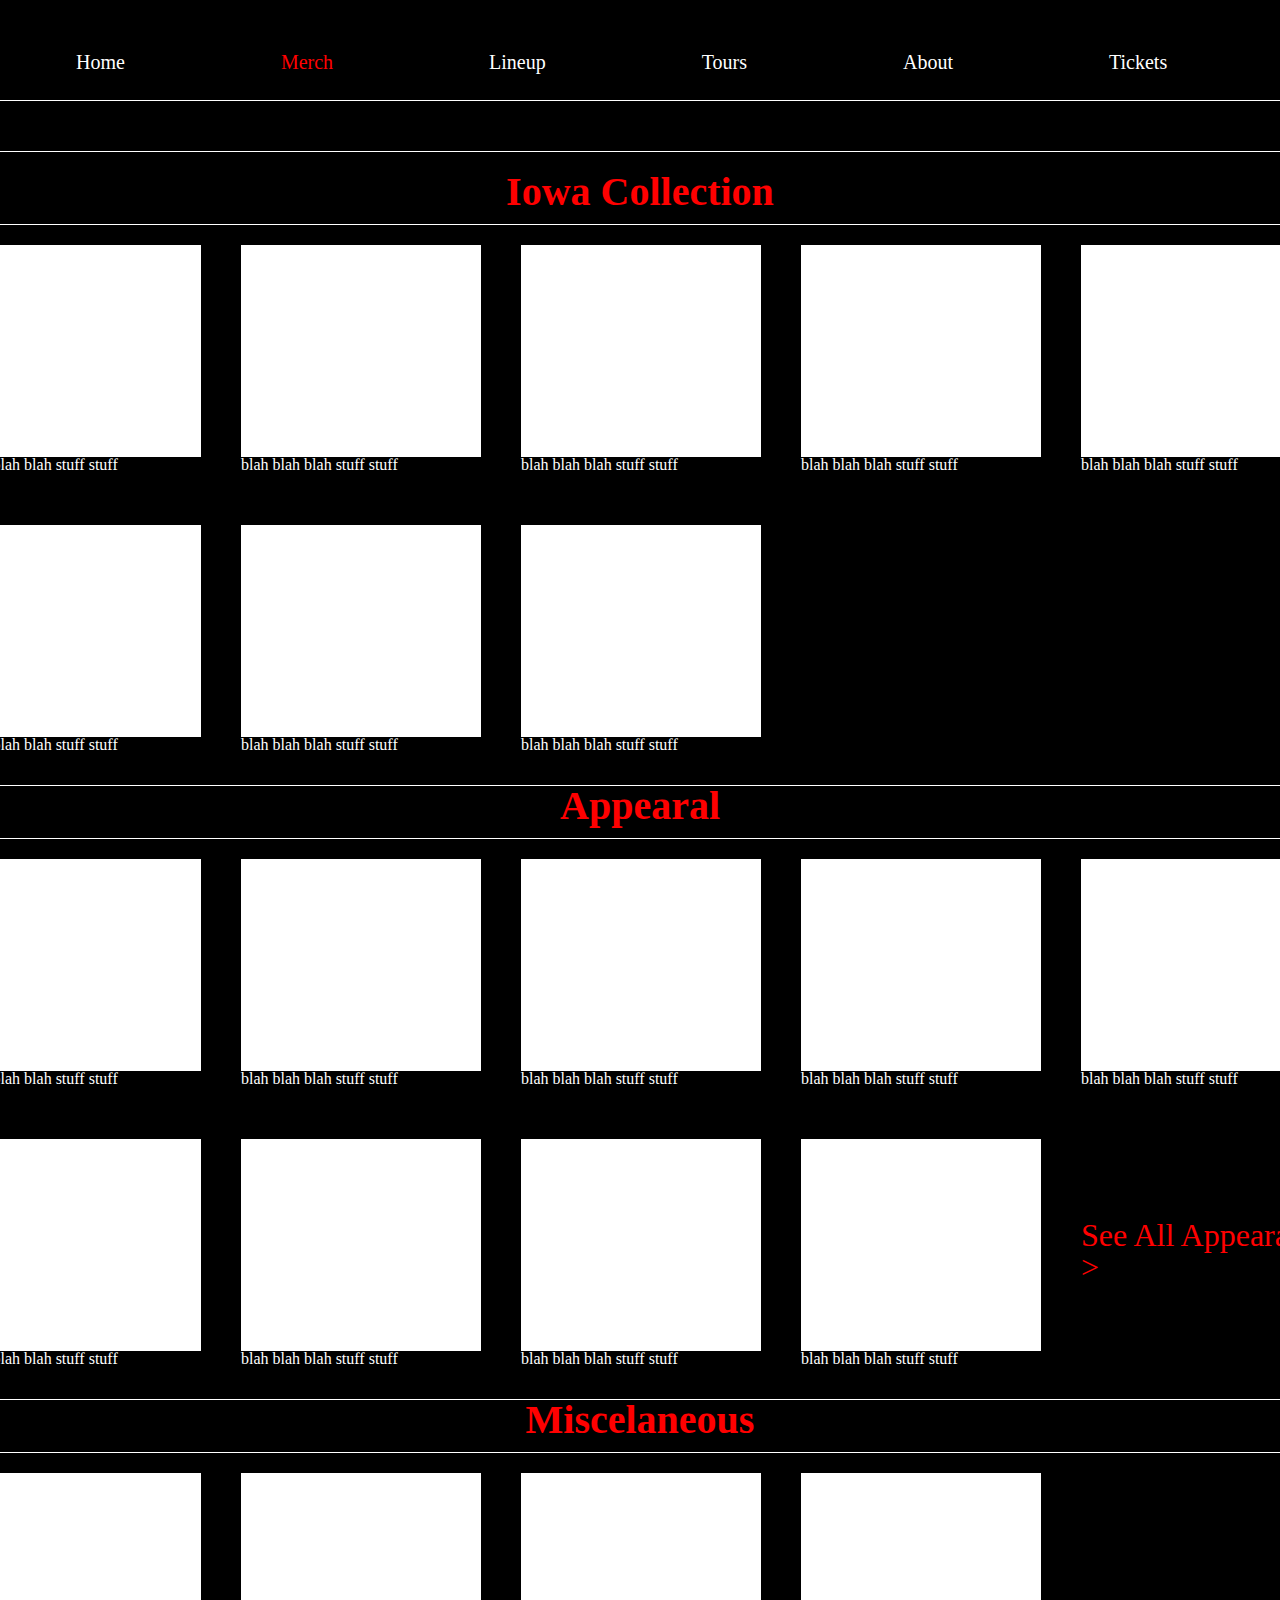
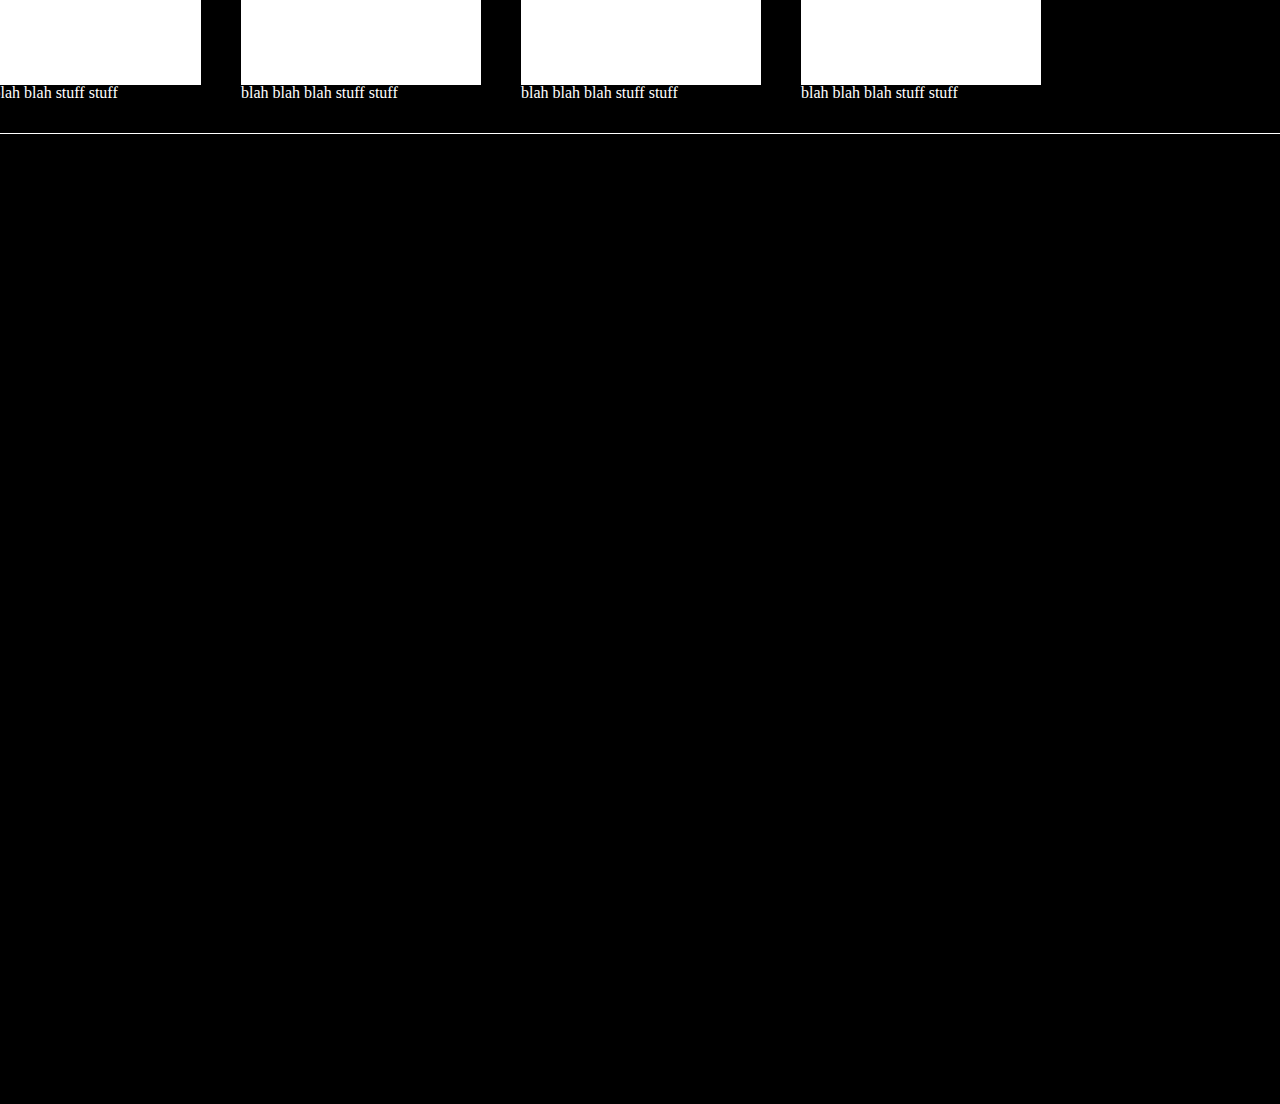
==== merch.html @ 26bb8fdd "Add files via upload" ====
<!DOCTYPE html>
<html>
	<head>
		<meta charset="UTF-8">

		<!-- CSS Files -->
		<link rel="stylesheet" href="css/reset.css" />
		<link rel="stylesheet" href="css/merchstyle.css" />

		<!-- All JS Files -->
		<script type="text/javascript" src="js/script.js"></script>
	
		<title>merch</title>
	
	</head>

	<body>
		<div class="whole">
			<div class="menu">
				<a class="link home" href="index.html" target="_blank">Home</a>
				<a class="link capitalism" href="merch.html" target="_blank">Merch</a>
				<a class="link lineup" href="" target="_blank">Lineup</a>
				<!-- <a class="link photos" href="" target="_blank">Photos</a> -->
				<a class="link tours" href="" target="_blank">Tours</a>
				<a class="link about" href="" target="_blank">About</a>
				<a class="link tickets" href="" target="_blank">Tickets</a>
			</div>

			<div class="bar"></div>

			<div class="contents capitalism2">
				<h1 class="section iowa">Iowa Collection</h1>
				<div class="box iowaBox">
					<div class="row iowaRow01">
						<div class="itemLeft iowaLeft01">
							<div class="preview iowaPre01"></div>
							<p class="itemInfo iowaInfo01">blah blah blah stuff stuff</p>
						</div>
						<div class="item iowaThing02">
							<div class="preview iowaPre02"></div>
							<p class="itemInfo iowaInfo02">blah blah blah stuff stuff</p>
						</div>
						<div class="item iowaThing03">
							<div class="preview iowaPre03"></div>
							<p class="itemInfo iowaInfo03">blah blah blah stuff stuff</p>
						</div>
						<div class="item iowaThing04">
							<div class="preview iowaPre04"></div>
							<p class="itemInfo iowaInfo05">blah blah blah stuff stuff</p>
						</div>
						<div class="item iowaThing05">
							<div class="preview iowaPre05"></div>
							<p class="itemInfo iowaInfo05">blah blah blah stuff stuff</p>
						</div>
					</div>

					<div class="row iowaRow02">
						<div class="itemLeft iowaLeft02">
							<div class="preview iowaPre06"></div>
							<p class="itemInfo iowaInfo06">blah blah blah stuff stuff</p>
						</div>
						<div class="item iowaThing06">
							<div class="preview iowaPre07"></div>
							<p class="itemInfo iowaInfo07">blah blah blah stuff stuff</p>
						</div>
						<div class="item iowaThing07">
							<div class="preview iowaPre08"></div>
							<p class="itemInfo iowaInfo08">blah blah blah stuff stuff</p>
						</div>
					</div>
				</div>


				<h1 class="section appearal">Appearal</h1>
				<div class="box appearalBox">
					<div class="row appearalRow01">
						<div class="itemLeft appLeft01">
							<div class="preview appPre01"></div>
							<div class="itemInfo appInfo01"> blah blah blah stuff stuff</div>
						</div>
						<div class="item appItem02">
							<div class="preview appPre02"></div>
							<div class="itemInfo appInfo02"> blah blah blah stuff stuff</div>
						</div>
						<div class="item appItem03">
							<div class="preview appPre03"></div>
							<div class="itemInfo appInfo03"> blah blah blah stuff stuff</div>
						</div>
						<div class="item appItem04">
							<div class="preview appPre04"></div>
							<div class="itemInfo appInfo04"> blah blah blah stuff stuff</div>
						</div>
						<div class="item appItem05">
							<div class="preview appPre05"></div>
							<div class="itemInfo appInfo05"> blah blah blah stuff stuff</div>
						</div>
					</div>
					<div class="row appearalRow02">
						<div class="itemLeft appLeft02">
							<div class="preview appPre06"></div>
							<div class="itemInfo appInfo06"> blah blah blah stuff stuff</div>
						</div>
						<div class="item appItem07">
							<div class="preview appPre07"></div>
							<div class="itemInfo appInfo07"> blah blah blah stuff stuff</div>
						</div>
						<div class="item appItem08">
							<div class="preview appPre08"></div>
							<div class="itemInfo appInfo08"> blah blah blah stuff stuff</div>
						</div>
						<div class="item appItem09">
							<div class="preview appPre09"></div>
							<div class="itemInfo appInfo09"> blah blah blah stuff stuff</div>
						</div>
						<div class="item appItem10">
							<a class="seeAll appAll" href="" target="_blank">See All Appearal ></a>
						</div>
					</div>
				</div>


				<h1 class="section misc">Miscelaneous</h1>
				<div class="box miscBox">
					<div class="row miscRow01">
						<div class="itemLeft miscLeft01">
							<div class="preview miscPre01"></div>
							<div class="itemInfo miscInfo01"> blah blah blah stuff stuff</div>
						</div>
						<div class="item miscItem02">
							<div class="preview miscPre02"></div>
							<div class="itemInfo miscInfo02"> blah blah blah stuff stuff</div>
						</div>
						<div class="item miscItem03">
							<div class="preview miscPre03"></div>
							<div class="itemInfo miscInfo03"> blah blah blah stuff stuff</div>
						</div>
						<div class="item miscItem04">
							<div class="preview miscPre04"></div>
							<div class="itemInfo miscInfo04"> blah blah blah stuff stuff</div>
						</div>
					</div>
				</div>

			</div>
		</div>
	</body>
</html>
---- css/merchstyle.css ----
.whole {
    width: 100vw;
    height: 2704px;
    background: black;
}

.menu {
    width: 1440px;
    height: 100px;
    /* background: red; */
    left: 50%;
    top: 0px;
    transform: translate(-50%, 0%);
    position: relative;
    border-bottom: grey 10px;
}

.link {
    color: white;
    float: left;
    margin-left: 156px;
    margin-top: 52px;
    text-align: center;
    left: 50%;
    font-size: 20px;
    text-decoration: none;
}

.capitalism {
    color: red;
}

.bar {
    width: 1440px;
    height: 50px;
    /* background: url(../images/biglogo.webp);     Replace with text Merch*/
    background-size: 100%;
    /* margin-left: 10px;
    margin-right: 10px; */
    left: 50%;
    top: 0px;
    transform: translate(-50%, 0%);
    position: relative;
    border: solid 1px white;
}


.contents {
    width: 1440px;
    height: 312px;
    /* border: solid white 1px; */
    left: 50%;
    transform: translate(-50%, 0%);
    position: relative;
    margin-top: 20px;
}

.section {
    font-size: 40px;
    color: red;
    text-align: center;
}

.iowaBox {
    width: 1440px;
    height: 560px;
    border: solid white 1px;
    margin-top: 12px;
}

.row {
    width: 1440px;
    height: 280px;
    /* border: solid white 1px; */
    float: left;
}

.itemLeft {
    width: 240px;
    height: 240px;
    /* background: white; */
    float: left;
    margin-left: 40px;
    margin-right: 20px;
    margin-top: 20px;
    margin-bottom: 20px;
    /* border: solid 1px white; */
}

.item {
    width: 240px;
    height: 240px;
    /* background: white; */
    margin: 20px; /*change back to 20 after removing borders*/
    float: left;
    /* border: solid 1px white; */
}

.preview {
    width: 240px;
    height: 212px;
    background: white;
}

.itemInfo {
    color: white;
}

.seeAll {
    font-size: 32px;
    color: red;
    /* text-align: center; */
    text-decoration: none;
    top: 80px;
    position: relative;
}

.appearalBox {
    width: 1440px;
    height: 560px;
    border: solid white 1px;
    margin-top: 12px;
}

.miscBox {
    width: 1440px;
    height: 280px;
    border: solid white 1px;
    margin-top: 12px;
}
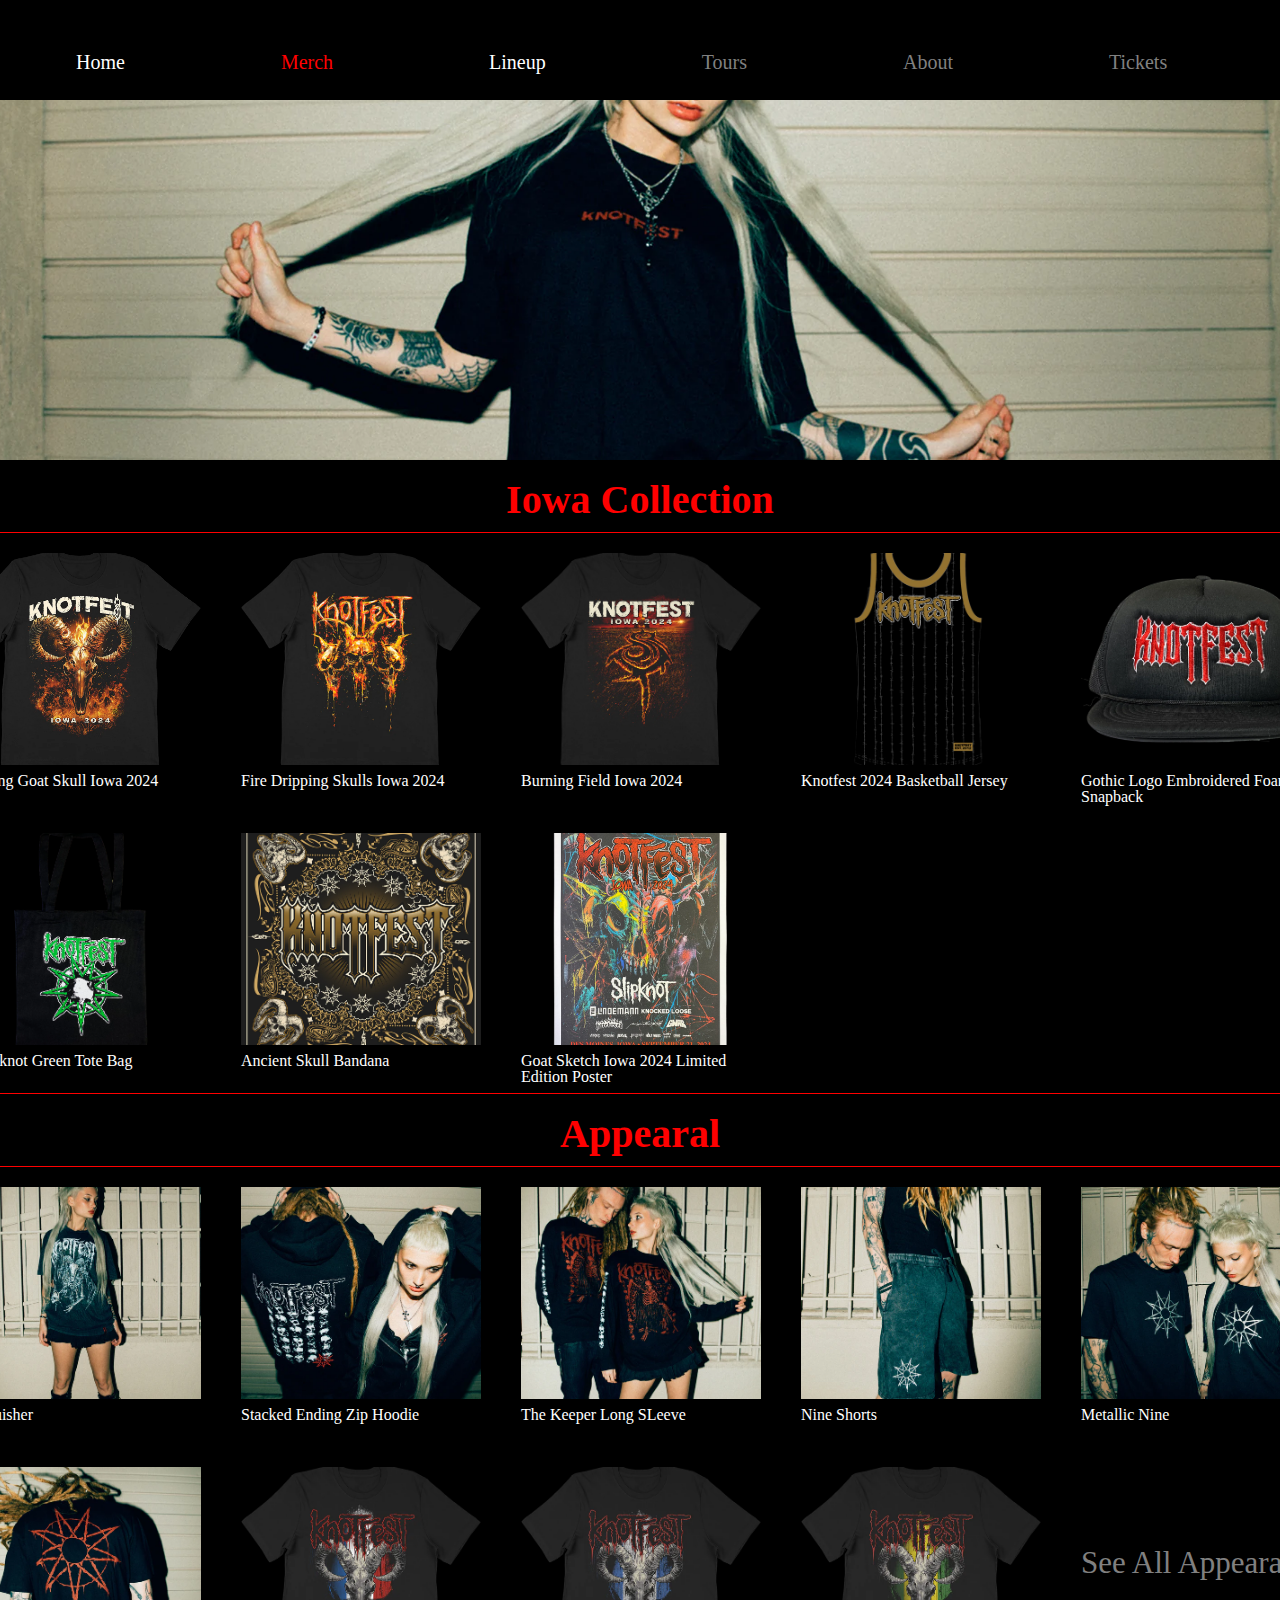
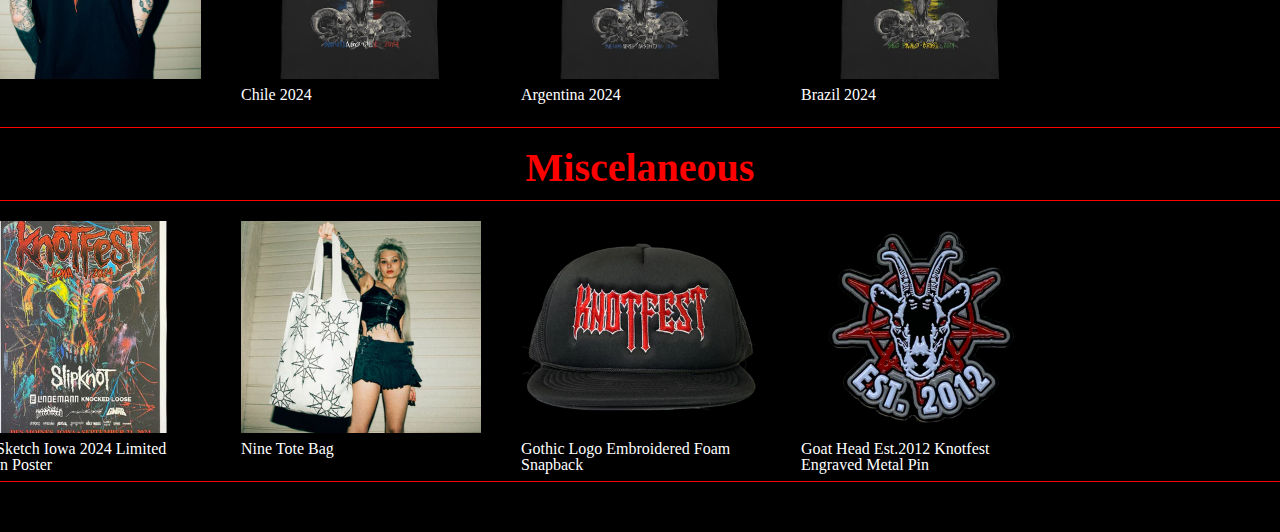
==== commit 2984b8fe: "Add files via upload" ====
--- a/merch.html
+++ b/merch.html
@@ -19,11 +19,11 @@
 			<div class="menu">
 				<a class="link home" href="index.html" target="_blank">Home</a>
 				<a class="link capitalism" href="merch.html" target="_blank">Merch</a>
-				<a class="link lineup" href="" target="_blank">Lineup</a>
+				<a class="link lineup" href="lineup.html" target="_blank">Lineup</a>
 				<!-- <a class="link photos" href="" target="_blank">Photos</a> -->
-				<a class="link tours" href="" target="_blank">Tours</a>
-				<a class="link about" href="" target="_blank">About</a>
-				<a class="link tickets" href="" target="_blank">Tickets</a>
+				<a class="link2 tours" href="" target="_blank">Tours</a>
+				<a class="link2 about" href="" target="_blank">About</a>
+				<a class="link2 tickets" href="" target="_blank">Tickets</a>
 			</div>
 
 			<div class="bar"></div>
@@ -34,38 +34,38 @@
 					<div class="row iowaRow01">
 						<div class="itemLeft iowaLeft01">
 							<div class="preview iowaPre01"></div>
-							<p class="itemInfo iowaInfo01">blah blah blah stuff stuff</p>
+							<p class="itemInfo iowaInfo01">Burning Goat Skull Iowa 2024</p>
 						</div>
 						<div class="item iowaThing02">
 							<div class="preview iowaPre02"></div>
-							<p class="itemInfo iowaInfo02">blah blah blah stuff stuff</p>
+							<p class="itemInfo iowaInfo02">Fire Dripping Skulls Iowa 2024</p>
 						</div>
 						<div class="item iowaThing03">
 							<div class="preview iowaPre03"></div>
-							<p class="itemInfo iowaInfo03">blah blah blah stuff stuff</p>
+							<p class="itemInfo iowaInfo03">Burning Field Iowa 2024</p>
 						</div>
 						<div class="item iowaThing04">
 							<div class="preview iowaPre04"></div>
-							<p class="itemInfo iowaInfo05">blah blah blah stuff stuff</p>
+							<p class="itemInfo iowaInfo05">Knotfest 2024 Basketball Jersey</p>
 						</div>
 						<div class="item iowaThing05">
 							<div class="preview iowaPre05"></div>
-							<p class="itemInfo iowaInfo05">blah blah blah stuff stuff</p>
+							<p class="itemInfo iowaInfo05">Gothic Logo Embroidered Foam Snapback</p>
 						</div>
 					</div>
 
 					<div class="row iowaRow02">
 						<div class="itemLeft iowaLeft02">
 							<div class="preview iowaPre06"></div>
-							<p class="itemInfo iowaInfo06">blah blah blah stuff stuff</p>
+							<p class="itemInfo iowaInfo06">Deathknot Green Tote Bag</p>
 						</div>
 						<div class="item iowaThing06">
 							<div class="preview iowaPre07"></div>
-							<p class="itemInfo iowaInfo07">blah blah blah stuff stuff</p>
+							<p class="itemInfo iowaInfo07">Ancient Skull Bandana</p>
 						</div>
 						<div class="item iowaThing07">
 							<div class="preview iowaPre08"></div>
-							<p class="itemInfo iowaInfo08">blah blah blah stuff stuff</p>
+							<p class="itemInfo iowaInfo08">Goat Sketch Iowa 2024 Limited Edition Poster</p>
 						</div>
 					</div>
 				</div>
@@ -76,41 +76,41 @@
 					<div class="row appearalRow01">
 						<div class="itemLeft appLeft01">
 							<div class="preview appPre01"></div>
-							<div class="itemInfo appInfo01"> blah blah blah stuff stuff</div>
+							<div class="itemInfo appInfo01">Vanquisher</div>
 						</div>
 						<div class="item appItem02">
 							<div class="preview appPre02"></div>
-							<div class="itemInfo appInfo02"> blah blah blah stuff stuff</div>
+							<div class="itemInfo appInfo02">Stacked Ending Zip Hoodie</div>
 						</div>
 						<div class="item appItem03">
 							<div class="preview appPre03"></div>
-							<div class="itemInfo appInfo03"> blah blah blah stuff stuff</div>
+							<div class="itemInfo appInfo03">The Keeper Long SLeeve</div>
 						</div>
 						<div class="item appItem04">
 							<div class="preview appPre04"></div>
-							<div class="itemInfo appInfo04"> blah blah blah stuff stuff</div>
+							<div class="itemInfo appInfo04">Nine Shorts</div>
 						</div>
 						<div class="item appItem05">
 							<div class="preview appPre05"></div>
-							<div class="itemInfo appInfo05"> blah blah blah stuff stuff</div>
+							<div class="itemInfo appInfo05">Metallic Nine</div>
 						</div>
 					</div>
 					<div class="row appearalRow02">
 						<div class="itemLeft appLeft02">
 							<div class="preview appPre06"></div>
-							<div class="itemInfo appInfo06"> blah blah blah stuff stuff</div>
+							<div class="itemInfo appInfo06">Nine</div>
 						</div>
 						<div class="item appItem07">
 							<div class="preview appPre07"></div>
-							<div class="itemInfo appInfo07"> blah blah blah stuff stuff</div>
+							<div class="itemInfo appInfo07">Chile 2024</div>
 						</div>
 						<div class="item appItem08">
 							<div class="preview appPre08"></div>
-							<div class="itemInfo appInfo08"> blah blah blah stuff stuff</div>
+							<div class="itemInfo appInfo08">Argentina 2024</div>
 						</div>
 						<div class="item appItem09">
 							<div class="preview appPre09"></div>
-							<div class="itemInfo appInfo09"> blah blah blah stuff stuff</div>
+							<div class="itemInfo appInfo09">Brazil 2024</div>
 						</div>
 						<div class="item appItem10">
 							<a class="seeAll appAll" href="" target="_blank">See All Appearal ></a>
@@ -124,19 +124,19 @@
 					<div class="row miscRow01">
 						<div class="itemLeft miscLeft01">
 							<div class="preview miscPre01"></div>
-							<div class="itemInfo miscInfo01"> blah blah blah stuff stuff</div>
+							<div class="itemInfo miscInfo01">Goat Sketch Iowa 2024 Limited Edition Poster</div>
 						</div>
 						<div class="item miscItem02">
 							<div class="preview miscPre02"></div>
-							<div class="itemInfo miscInfo02"> blah blah blah stuff stuff</div>
+							<div class="itemInfo miscInfo02">Nine Tote Bag</div>
 						</div>
 						<div class="item miscItem03">
 							<div class="preview miscPre03"></div>
-							<div class="itemInfo miscInfo03"> blah blah blah stuff stuff</div>
+							<div class="itemInfo miscInfo03">Gothic Logo Embroidered Foam Snapback</div>
 						</div>
 						<div class="item miscItem04">
 							<div class="preview miscPre04"></div>
-							<div class="itemInfo miscInfo04"> blah blah blah stuff stuff</div>
+							<div class="itemInfo miscInfo04">Goat Head Est.2012 Knotfest Engraved Metal Pin</div>
 						</div>
 					</div>
 				</div>
--- a/css/merchstyle.css
+++ b/css/merchstyle.css
@@ -1,6 +1,6 @@
 .whole {
     width: 100vw;
-    height: 2704px;
+    height: 2132px;
     background: black;
 }
 
@@ -26,14 +26,25 @@
     text-decoration: none;
 }
 
+.link2 {
+    color: gray;
+    float: left;
+    margin-left: 156px;
+    margin-top: 52px;
+    text-align: center;
+    left: 50%;
+    font-size: 20px;
+    text-decoration: none;
+}
+
 .capitalism {
     color: red;
 }
 
 .bar {
     width: 1440px;
-    height: 50px;
-    /* background: url(../images/biglogo.webp);     Replace with text Merch*/
+    height: 360px;
+    background: url(../images/merch\ hero.webp) center fixed no-repeat;
     background-size: 100%;
     /* margin-left: 10px;
     margin-right: 10px; */
@@ -41,7 +52,7 @@
     top: 0px;
     transform: translate(-50%, 0%);
     position: relative;
-    border: solid 1px white;
+    /* border: solid 1px white; */
 }
 
 
@@ -59,12 +70,13 @@
     font-size: 40px;
     color: red;
     text-align: center;
+    margin-top: 20px;
 }
 
 .iowaBox {
     width: 1440px;
     height: 560px;
-    border: solid white 1px;
+    border: solid red 1px;
     margin-top: 12px;
 }
 
@@ -91,7 +103,7 @@
     width: 240px;
     height: 240px;
     /* background: white; */
-    margin: 20px; /*change back to 20 after removing borders*/
+    margin: 20px;
     float: left;
     /* border: solid 1px white; */
 }
@@ -104,27 +116,138 @@
 
 .itemInfo {
     color: white;
+    margin-top: 8px;
 }
 
 .seeAll {
     font-size: 32px;
-    color: red;
+    color: gray;
     /* text-align: center; */
     text-decoration: none;
     top: 80px;
     position: relative;
 }
 
+.appAll {
+    letter-spacing: 0px;
+    font-size: 31px;
+}
+
 .appearalBox {
     width: 1440px;
     height: 560px;
-    border: solid white 1px;
+    border: solid red 1px;
     margin-top: 12px;
 }
 
 .miscBox {
     width: 1440px;
     height: 280px;
-    border: solid white 1px;
+    border: solid red 1px;
     margin-top: 12px;
 }
+
+.iowaPre01 {
+    background: url(../images/Merch01.webp) center fixed no-repeat;
+    background-size: 100%;
+}
+
+.iowaPre02 {
+    background: url(../images/Merch02.webp) center fixed no-repeat;
+    background-size: 100%;
+}
+
+.iowaPre03 {
+    background: url(../images/Merch03.webp) center fixed no-repeat;
+    background-size: 100%;
+}
+
+.iowaPre04 {
+    background: url(../images/Merch04.webp) center fixed no-repeat;
+    background-size: 100%;
+}
+
+.iowaPre05 {
+    background: url(../images/Merch05.webp) center fixed no-repeat;
+    background-size: 100%;
+}
+
+.iowaPre06 {
+    background: url(../images/Merch06.webp) center fixed no-repeat;
+    background-size: 100%;
+}
+
+.iowaPre07 {
+    background: url(../images/Merch07.webp) center fixed no-repeat;
+    background-size: 100%;
+}
+
+.iowaPre08 {
+    background: url(../images/Merch08.webp) center fixed no-repeat;
+    background-size: 100%;
+}
+
+.appPre01 {
+    background: url(../images/Appearal01.webp) center fixed no-repeat;
+    background-size: 100%;
+}
+
+.appPre02 {
+    background: url(../images/Appearal02.webp) center fixed no-repeat;
+    background-size: 100%;
+}
+
+.appPre03 {
+    background: url(../images/Appearal03.webp) center fixed no-repeat;
+    background-size: 100%;
+}
+
+.appPre04 {
+    background: url(../images/Appearal04.webp) center fixed no-repeat;
+    background-size: 100%;
+}
+
+.appPre05 {
+    background: url(../images/Appearal05.webp) center fixed no-repeat;
+    background-size: 100%;
+}
+
+.appPre06 {
+    background: url(../images/Appearal06.webp) center fixed no-repeat;
+    background-size: 100%;
+}
+
+.appPre07 {
+    background: url(../images/Appearal07.webp) center fixed no-repeat;
+    background-size: 100%;
+}
+
+.appPre08 {
+    background: url(../images/Appearal08.webp) center fixed no-repeat;
+    background-size: 100%;
+}
+
+.appPre09 {
+    background: url(../images/Appearal09.webp) center fixed no-repeat;
+    background-size: 100%;
+}
+
+.miscPre01 {
+    background: url(../images/Misc01.webp) center fixed no-repeat;
+    background-size: 100%;
+}
+
+.miscPre02 {
+    background: url(../images/Misc02.webp) center fixed no-repeat;
+    background-size: 100%;
+}
+
+.miscPre03 {
+    background: url(../images/Misc03.webp) center fixed no-repeat;
+    background-size: 100%;
+}
+
+.miscPre04 {
+    background: url(../images/Misc04.webp) center fixed no-repeat;
+    background-size: 100%;
+}
